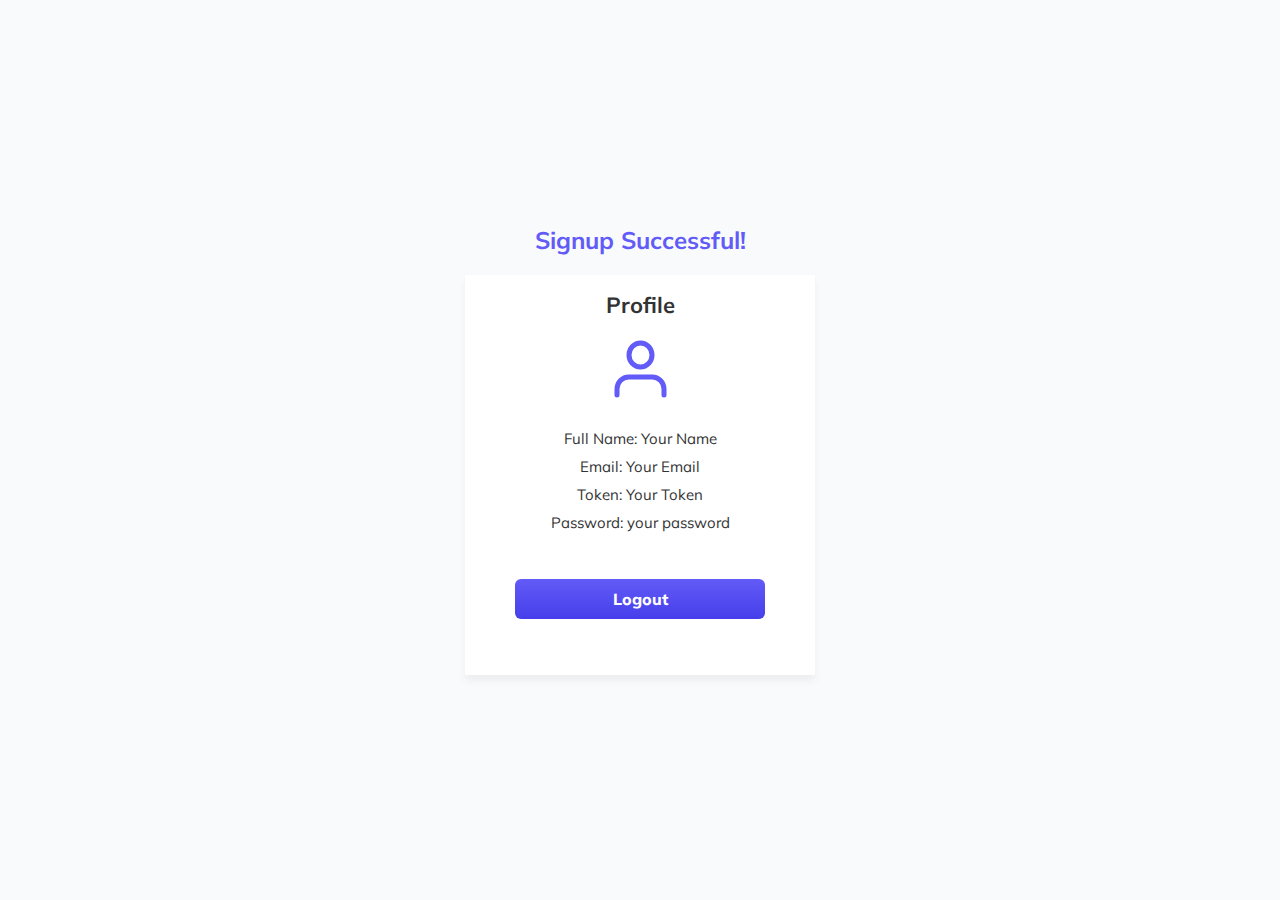
==== profile/index.html @ 62948513 "first commit" ====
<!DOCTYPE html>
<html lang="en">
	<head>
		<meta charset="UTF-8" />
		<meta name="viewport" content="width=device-width, initial-scale=1.0" />
		<title>Document</title>
		<link rel="stylesheet" href="./styles.css" />
	</head>
	<body>
		<script src="./script.js"></script>

		<div id="outer-div">
			<h3 class="successful">Signup Successful!</h3>

			<div id="inner-div">
				<h3 id="profile">Profile</h3>
				<div id="img-1">
					<img src="./Vector.svg" alt="" />
				</div>
				<div id="img-2">
					<img src="./Vector (1).svg" alt="" />
				</div>
				<p class="fullName">Full Name: <span id="name">Your Name</span></p>
				<p class="email">Email: <span id="email">Your Email</span></p>
				<p class="token">Token: <span id="token">Your Token</span></p>
				<p class="password">Password: <span id="password">your password</span></p>

				<button type="submit" id="logout">Logout</button>
			</div>
		</div>
	</body>
</html>
---- profile/styles.css ----
@import url("https://fonts.googleapis.com/css2?family=Mulish:wght@200;300;400;500;600;700;800;900;1000&display=swap");

* {
	margin: 0px;
	padding: 0px;
	box-sizing: border-box;
	font-family: "Mulish", sans-serif;
}

body {
	background-color: #f8fafc;
}

#outer-div {
	width: 100vw;
	height: 100vh;
	display: flex;
	flex-direction: column;
	justify-content: center;
	align-items: center;
}

.successful {
	margin-bottom: 20px;
	color: #625bf7;
	font-size: 20px;
	font-weight: 700;
	line-height: 30px;
	letter-spacing: 0em;
	text-align: center;
}

#inner-div {
	background-color: white;
	min-width: 280px;
	height: 350px;
	display: flex;
	flex-direction: column;
	align-items: center;
	padding: 15px;
	box-shadow: 0px 6px 8px 0px #0000000d;
}

#profile {
	margin-bottom: 20px;
	color: #333333;
	font-size: 20px;
	font-weight: 700;
	line-height: 30px;
	letter-spacing: 0em;
	text-align: center;
}

#inner-div p {
	color: #333333;
	font-size: 13px;
	font-weight: 400;
	line-height: 23px;
	letter-spacing: 0em;
	text-align: center;
}

#logout {
	width: 225px;
	height: 40px;
	margin-top: 20px;
	background: linear-gradient(180deg, #625bf7 0%, #463eea 100%);
	border: none;
	border-radius: 6px;
	color: white;
	font-size: 14px;
	font-weight: 800;
	line-height: 18px;
	letter-spacing: 0em;
}

.fullName {
	margin-top: 25px;
}

@media only screen and (min-width: 768px) {
	.successful {
		font-size: 24px;
	}

	#inner-div {
		min-width: 350px;
		height: 400px;
	}

	#profile {
		font-size: 22px;
	}

	#inner-div p {
		font-size: 15px;
		margin-bottom: 5px;
	}

	#logout {
		width: 250px;
		margin-top: 40px;
		font-size: 16px;
	}
}
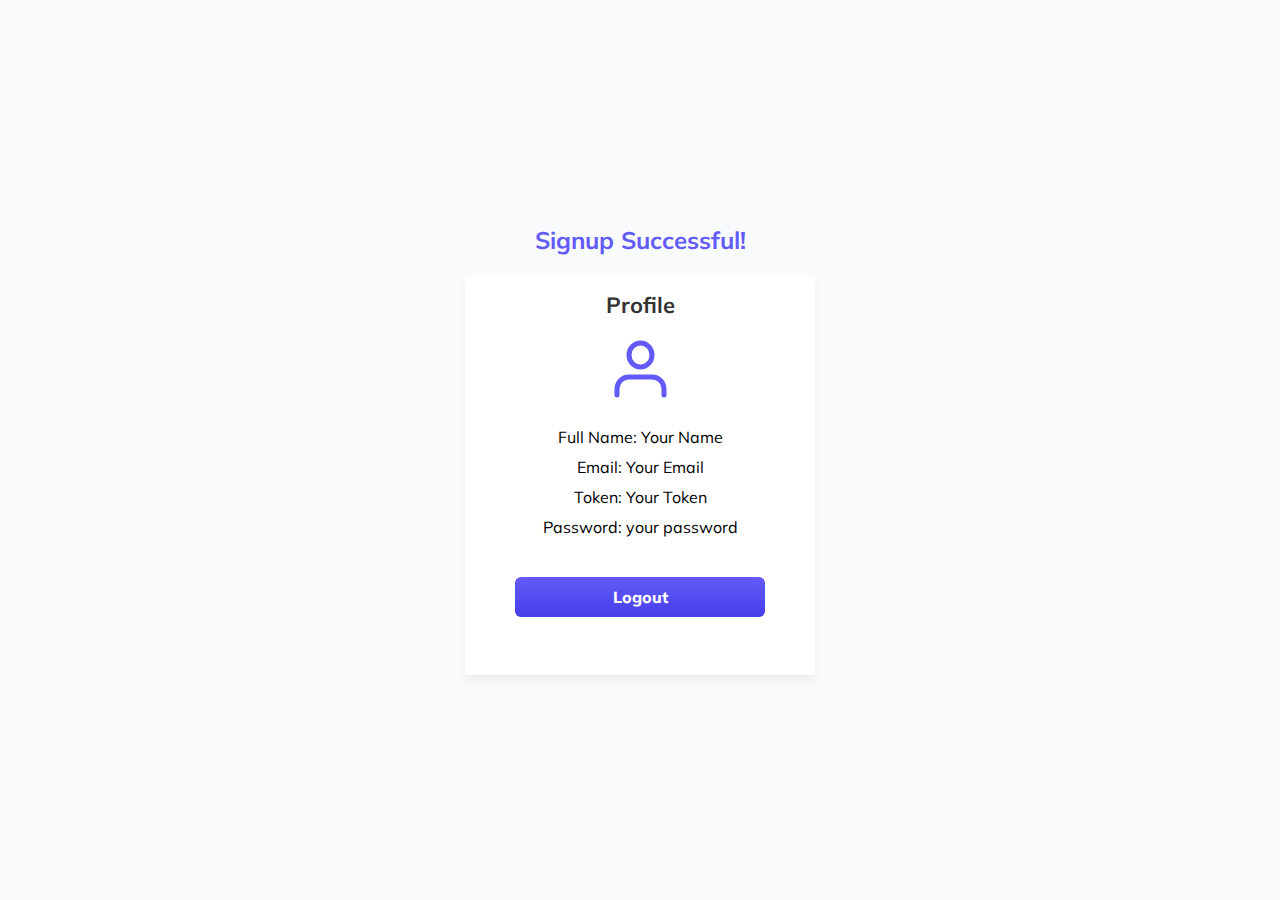
==== commit 1055e9fe: "commit second" ====
--- a/profile/index.html
+++ b/profile/index.html
@@ -20,10 +20,20 @@
 				<div id="img-2">
 					<img src="./Vector (1).svg" alt="" />
 				</div>
-				<p class="fullName">Full Name: <span id="name">Your Name</span></p>
-				<p class="email">Email: <span id="email">Your Email</span></p>
-				<p class="token">Token: <span id="token">Your Token</span></p>
-				<p class="password">Password: <span id="password">your password</span></p>
+				<div id="data">
+					<div class="fullName">
+						Full Name: <span id="fName">Your Name</span>
+					</div>
+					<div class="email">
+						Email: <span id="email">Your Email</span>
+					</div>
+					<div class="token">
+						Token: <span id="token">Your Token</span>
+					</div>
+					<div class="password">
+						Password: <span id="password">your password</span>
+					</div>
+				</div>
 
 				<button type="submit" id="logout">Logout</button>
 			</div>
--- a/profile/styles.css
+++ b/profile/styles.css
@@ -74,8 +74,13 @@
 	letter-spacing: 0em;
 }
 
-.fullName {
-	margin-top: 25px;
+#data {
+	display: flex;
+	flex-direction: column;
+	align-items: center;
+	gap: 5px;
+	margin-top: 20px;
+	margin-bottom: 10px;
 }
 
 @media only screen and (min-width: 768px) {
@@ -92,9 +97,10 @@
 		font-size: 22px;
 	}
 
-	#inner-div p {
-		font-size: 15px;
-		margin-bottom: 5px;
+	#data {
+		gap: 10px;
+		margin-top: 25px;
+		margin-bottom: 0px;
 	}
 
 	#logout {
